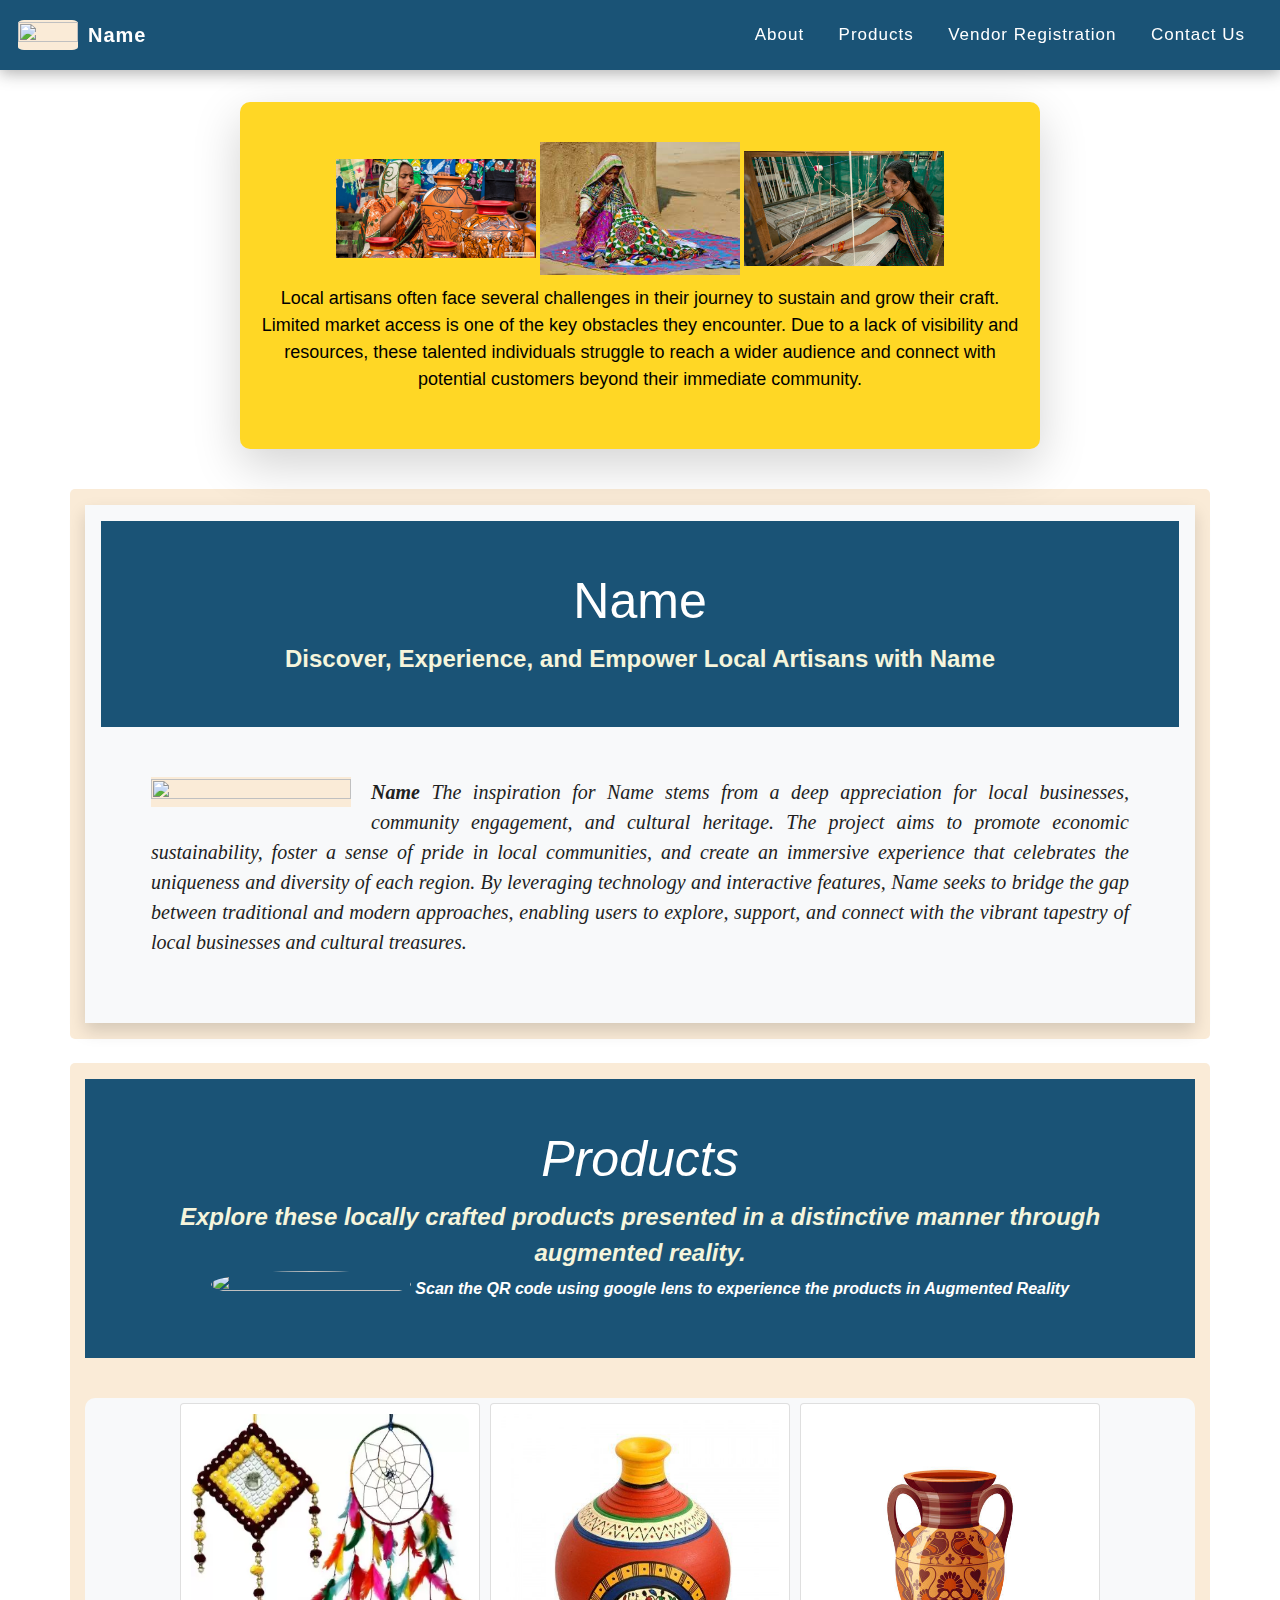
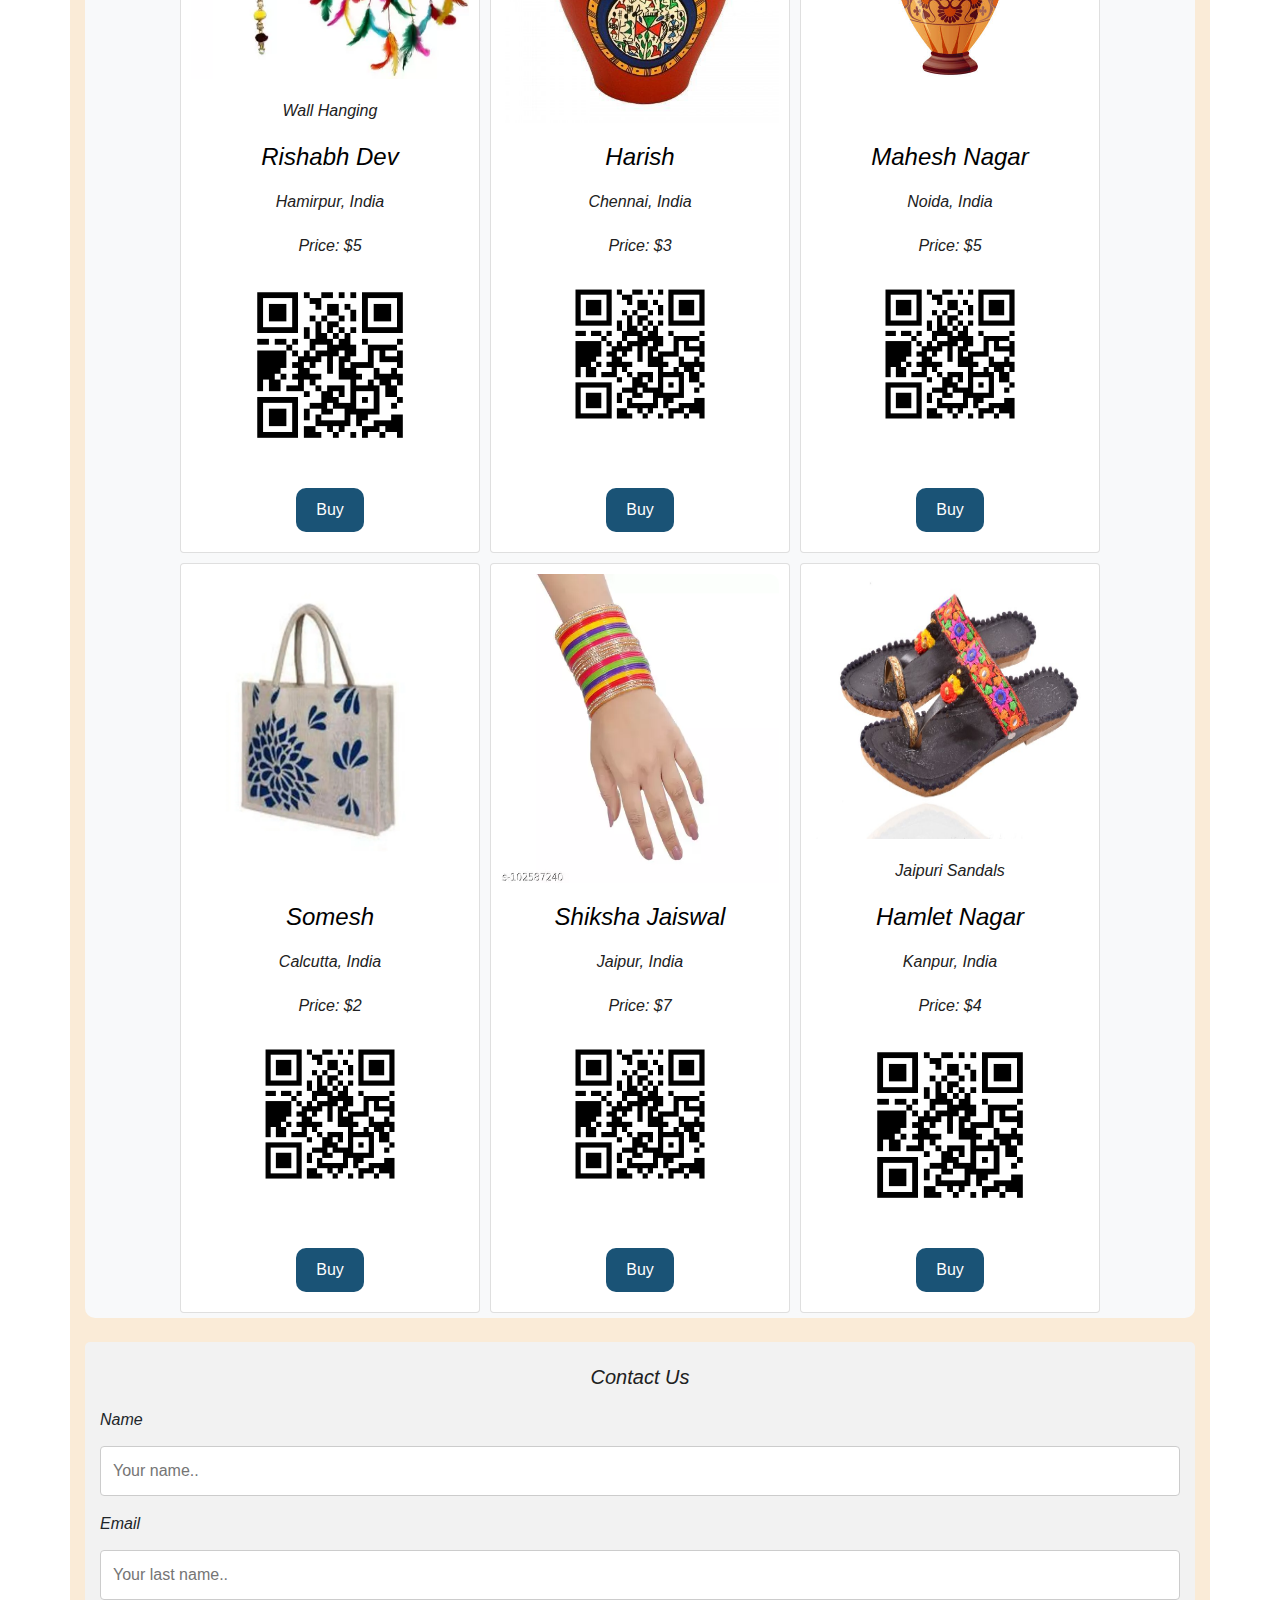
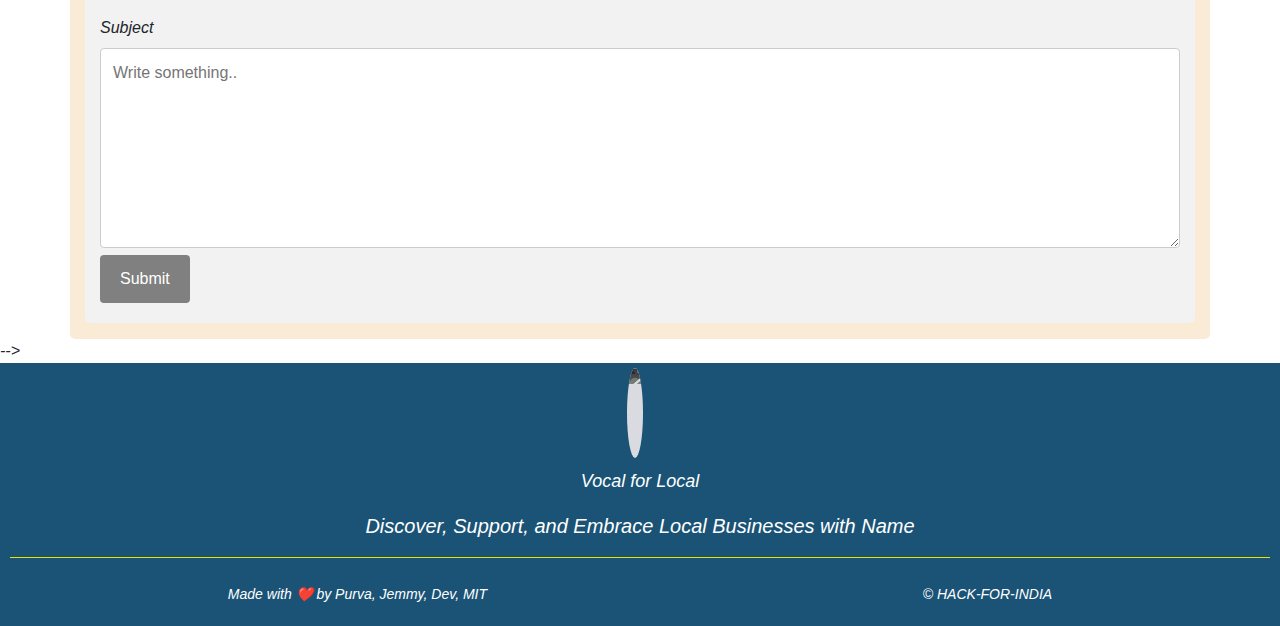
==== index.html @ 107c2bb6 "Added the Frontend" ====
<!DOCTYPE html>
<html>

<head>
  <meta charset="utf-8" />
  <meta name="viewport" content="width=device-width" />
  <title>Name</title>

  <link href="cssFiles/style.css" rel="stylesheet" type="text/css" />

  <link href="https://cdn.jsdelivr.net/npm/bootstrap@5.0.2/dist/css/bootstrap.min.css" rel="stylesheet"
    integrity="sha384-EVSTQN3/azprG1Anm3QDgpJLIm9Nao0Yz1ztcQTwFspd3yD65VohhpuuCOmLASjC" crossorigin="anonymous">
  <link rel="stylesheet" href="https://cdnjs.cloudflare.com/ajax/libs/font-awesome/5.15.3/css/all.min.css" />

  <link rel="preconnect" href="https://fonts.googleapis.com">
  <link rel="preconnect" href="https://fonts.gstatic.com" crossorigin>
  <link href="https://fonts.googleapis.com/css2?family=Poppins&display=swap" rel="stylesheet">

</head>

<body>

  <div class="nav">
    <!-- Nav Logo & Name -->
    <div class="navbar-logo">
      <img src="https://cdn.iconscout.com/icon/premium/png-512-thumb/artifact-5806750-4886838.png?f=webp&w=256" />
      <a href="index.html"><span>Name</span></a>
    </div>

    <!-- Nav menu -->
    <ul class="nav-menu">

      <li class="about"><a href="#about">About</a></li>
      <li><a href="#product">Products</a></li>
      <li><a href="htmlFiles/form.html">Vendor Registration</a></li>
      <li><a href="#contact">Contact Us</a></li>



      <!-- google translate -->
      <div>
        <script type="text/javascript"
          src="https://translate.google.com/translate_a/element.js?cb=googleTranslateElementInit"></script>
      </div>
  </div>

  <!-- bootstrp nav end -->





  <br />
  <div class="text-container shadow-lg mb-3 mt-2">
    <img class="tim" src="Images/local.png" height="370" />
    <img class="tim" src="Images/ar1.jpg" height="370" />
    <img class="tim" src="Images/ar2.jpg" height="370" />

    <p class="description">
      Local artisans often face several challenges in their journey to sustain and grow their craft. Limited market
      access is one of the key obstacles they encounter. Due to a lack of visibility and resources, these talented
      individuals struggle to reach a wider audience and connect with potential customers beyond their immediate
      community.
    </p>
  </div>

  <br />

  <link href="https://stackpath.bootstrapcdn.com/bootstrap/4.3.1/css/bootstrap.min.css" rel="stylesheet" />

  <div id="about" class="container py-3" style="background-color: antiquewhite;">
    <div class="row">
      <div class="col-sm-12">
        <div class="d-block clearfix bg-light p-3 shadow">
          <a class="float-left mr-3"> </a>
          <div class="header">
            <h1>Name</h1>
            <p style="color: beige;"><b>Discover, Experience, and Empower Local Artisans with Name</b></p>
          </div>
          <div class="content">
            <img src="https://cdn.iconscout.com/icon/premium/png-512-thumb/artifact-5806750-4886838.png?f=webp&w=256" height="170" align="left" />
            <p>
              <i><b>Name</b> The inspiration for Name stems from a deep appreciation for local businesses,
                community engagement, and cultural heritage. The project aims to promote economic sustainability, foster
                a sense of pride in local communities, and create an immersive experience that celebrates the uniqueness
                and diversity of each region. By leveraging technology and interactive features, Name seeks to
                bridge the gap between traditional and modern approaches, enabling users to explore, support, and
                connect with the vibrant tapestry of local businesses and cultural treasures.
            </p>
          </div>
        </div>
      </div>
    </div>
  </div>
  </div>

  <br />
  <div id="product" class="container py-3" style="background-color: antiquewhite;">

    <div class="header">
      <h1>Products</h1>
      <p style="color: beige;"><b>Explore these locally crafted products presented in a distinctive manner through augmented reality.</b></p>
      <img style="border-radius: 50%;" src="https://i.pinimg.com/originals/45/04/28/4504285f9f12ea09bed8366f05a399d4.gif">
      <b>Scan the QR code using google lens to experience the products in Augmented Reality</b>
    </div>

    <div class="card-container">

      <div class="card-container" style=" background:#f8f9fa; border-radius: 10px;">
        <div class="card">
          <img src="Images/hang.webp" alt="Artifact Image" height="150" width="150">
          <div class="details">
            <p>Wall Hanging</p>
            <h3>Rishabh Dev</h3>
            <p>Hamirpur, India</p>
            <p>Price: $5</p>
            <img src="Images/qrcode.png" alt="Artifact QR Code" height="100" width="100">
          </div>
          <button class="connect-button">Buy</button>
        </div>

        <div class="card">
          <img src="Images/pot.jpg" alt="Artifact Image" height="150" width="150">
          <div class="details">
            <h3>Harish</h3>
            <p>Chennai, India</p>
            <p>Price: $3</p>
            <img src="Images/qrcode.png" alt="Artifact QR Code" height="100" width="100">
          </div>
          <button class="connect-button">Buy</button>
        </div>

        <div class="card">
          <img src="Images/jug.jpg" alt="Artifact Image" height="150" width="150">
          <div class="details">
            <h3>Mahesh Nagar</h3>
            <p>Noida, India</p>
            <p>Price: $5</p>
            <img src="Images/qrcode.png" alt="Artifact QR Code" height="100" width="100">
          </div>
          <button class="connect-button">Buy</button>
        </div>

        <div class="card">
          <img src="Images/jutebag.webp" alt="Artifact Image" height="150" width="150">
          <div class="details">
            <h3>Somesh</h3>
            <p>Calcutta, India</p>
            <p>Price: $2</p>
            <img src="Images/qrcode.png" alt="Artifact QR Code" height="100" width="100">
          </div>
          <button class="connect-button">Buy</button>
        </div>


        <div class="card">
          <img src="Images/bangle.webp" alt="Artifact Image" height="150" width="150">
          <div class="details">
            <h3>Shiksha Jaiswal</h3>
            <p>Jaipur, India</p>
            <p>Price: $7</p>
            <img src="Images/qrcode.png" alt="Artifact QR Code" height="100" width="100">
          </div>
          <button class="connect-button">Buy</button>
        </div>

        <div class="card">
          <img src="Images/boots.jpeg" alt="Artifact Image" height="150" width="150">
          <div class="details">
            <p>Jaipuri Sandals</p>
            <h3>Hamlet Nagar</h3>
            <p>Kanpur, India</p>
            <p>Price: $4</p>
            <img src="Images/qrcode.png" alt="Artifact QR Code" height="100" width="100">
          </div>
          <button class="connect-button">Buy</button>
        </div>


      </div>
    </div>


    <br />




    <div class="container" id="contact">

      <div align="center">
        <p>Contact Us</p>
      </div>
      <form action="https://formspree.io/f/xayaokzl" method="POST">

        <label for="fname">Name</label>
        <input type="text" id="fname" name="firstname" placeholder="Your name..">

        <label for="lname">Email</label>
        <input type="text" id="lname" name="lastname" placeholder="Your last name..">

        <label for="subject">Subject</label>
        <textarea id="subject" name="subject" placeholder="Write something.." style="height:200px"></textarea>

        <button class="buttonsub" type="submit" value="Submit">Submit</button>

      </form>
    </div>




  </div> -->

  <footer style="padding: 5px 10px">
    <div class="logo-title">
      <img class="logo" src="https://amritmahotsav.nic.in/writereaddata/Portal/Images/Thanjavur-001.png" style="
            height: 90px;
            width: auto;
            margin-right: 10px;
            filter: invert(84%) sepia(28%) saturate(30%) hue-rotate(195deg)
              brightness(97%) contrast(99%);
          " />
      <h3 class="title" style="
            font-size: 28px;
            text-align: end;
            color: #fff;
            margin-top: 12px;
          ">

      </h3>
    </div>
    <div class="tagline">
      <p style="font-size: 18px; text-align: center; color: #fff">
        Vocal for Local
      </p>
    </div>
    <div class="intro">
      <p class="text-white" style="text-align: center">
        Discover, Support, and Embrace Local Businesses with Name
      </p>
    </div>

    <hr color="#FFFF" size="10" />
    <div class="copyright" style="display: flex; justify-content: space-around">
      <p class="text-white" style="font-size: 14px; text-align: center; margin-top: 10px;">
        Made with ❤️ by Purva, Jemmy, Dev, MIT
      </p>
      <p class="text-white" style="font-size: 14px; text-align: center; margin-top: 10px">
        &copy; HACK-FOR-INDIA
      </p>
    </div>
  </footer>

  <!-- bootstrap js -->
  <script src="https://cdn.jsdelivr.net/npm/bootstrap@5.0.2/dist/js/bootstrap.bundle.min.js"
    integrity="sha384-MrcW6ZMFYlzcLA8Nl+NtUVF0sA7MsXsP1UyJoMp4YLEuNSfAP+JcXn/tWtIaxVXM"
    crossorigin="anonymous"></script>

</body>

</html>
---- cssFiles/style.css ----
* {
  /* margin: 0;
    padding: 0; */
  box-sizing: border-box;
}

html {
  height: 100%;
  width: 100%;
}

p {
  color: rgb(33, 33, 33);
  font-size: 20px;
}

body {
  /* background-image: url('D:\\HackForIndia\\AR-tifacts\\Images\\backimage.jpg'); */
  background-repeat: no-repeat;
  background-size: 100% 70%;
  background-color: #1A5376;
  margin: 0;
  padding: 0;
  font-family: Arial, sans-serif;
}

/* Navbar Start */

.nav {
  height: 70px;
  background-color: #1A5376 !important;
  box-shadow: 0 3px 15px rgba(51, 49, 49, 0.4);
  display: flex;
  align-items: center;
  justify-content: space-between;
  padding-right: 20px;
  position: sticky;
  z-index: 99;
  top: 0;
  font-family: sans-serif;
  user-select: none;
}

.navbar-logo {
  display: flex;
  align-items: center;
  text-transform: uppercase;
  font-size: 20px;
  letter-spacing: 1px;
  padding-left: 18px;
}

.navbar-logo img {
  width: 60px;
  background-color: antiquewhite;
  border-radius: 10%;
  margin-top: 10px;
}

.navbar-logo span {
  text-transform: none;
  font-weight: bold;
  color: white;
  margin-left: 10px;
}

.navbar-logo a:hover {
  text-decoration: none;
}

.nav ul li {
  display: inline-block;
  padding: auto 20px;
}

.nav-menu {
  margin-bottom: 0;
  padding-left: 0;
}

.nav ul li a {
  color: white !important;
  display: block;
  padding: 0 15px;
  line-height: 70px;
  font-size: 17px;
  background-color: transparent !important;
  transition: 0.3s;
  letter-spacing: 1px;
  margin: 0;
  /* margin: 0 20px; */
}

.nav ul li a:hover {
  color: antiquewhite;
  text-decoration: underline;
  text-decoration-color: antiquewhite;
  transform: translateY(-3px);
}

.dropdown:hover>a {
  color: antiquewhite;
  text-decoration: underline;
  text-decoration-color: antiquewhite;
}

.nav ul ul {
  position: absolute !important;
  top: 85px;
  border-top: 3.5px solid #1A5376;
  background-color: none;
  opacity: 0;
  visibility: hidden;
  padding-left: 0;
}

.nav ul li:hover>ul {
  top: 70px;
  opacity: 1;
  visibility: visible;
  transition: 0.3s linear;
  list-style: none;
}

.nav ul ul li {
  width: 310px;
  display: list-item;
  position: relative;
  border: 1px solid #8ad0ff;
  border-top: none;
}

a.dropdown-item {
  margin: 0 !important;
}

/* ul.dropdown-menu.show{
    margin: 0;
    padding: 0;
  } */
.nav ul ul li a {
  line-height: 25px;
  padding: 10px 15px;
  box-shadow: 0 10px 10px rgba(0, 0, 0, 0.25);
}

/* Google Translate */
#google_translate_element select {
  /* background-color: #2980b9 !important; */

  background-color: #f6edfd;
  color: black;
  border: none;
  border-radius: 3px;
  padding: 6px 8px;
  cursor: pointer;
}

/* Navbar Ends */

.header {
  background-color: #1A5376;
  color: #fff;
  text-align: center;
  padding: 50px;
}

.header h1 {
  font-size: 50px;
  margin: 0;
}

.header p {
  font-size: 24px;
  margin: 0;
  padding-top: 10px;
}

.content {
  margin: 50px;
  text-align: justify;
  font-size: 20px;
  line-height: 1.5;
  color: #1A5376;
  font-family: Cambria, Cochin, Georgia, Times, 'Times New Roman', serif;
}

.content img {
  background-color: antiquewhite;
  margin-right: 20px;
}

.text-container {
  max-width: 800px;
  margin: 0 auto;
  padding: 40px 20px;
  text-align: center;
  background-color: #FFD725;
  border-radius: 10px;
  box-shadow: 0px 2px 5px rgba(0, 0, 0, 0.1);
  position: relative;
  margin-top: 3.5rem;
  transition: all 0.55s ease;
}

.text-container:hover {
  transform: translateY(-8px);
}

.title {
  font-size: 32px;
  font-weight: bold;
  margin-bottom: 20px;
  color: #363636;
}

.description {
  font-size: 18px;
  line-height: 1.5;
  color: black;
}

h3 {
  color: white;
}

.card-container {
  display: flex;
  flex-wrap: wrap;
  align-items: center;
  justify-content: center;
  margin-top: 20px;
  /* background-image: url('https://png.pngtree.com/thumb_back/fh260/background/20210923/pngtree-traditional-african-color-pattern-image_905736.png'); */
}

.card {
  margin: 5px;
  /* background-image: url('https://www.ranchiwomenscollege.org/wpimages/wp08feb7ab_05_06.jpg'); */

}

.card:hover {
  transform: translateY(-8px);
}

.card img {
  width: 100%;
  border-top-left-radius: 10px;
  border-top-right-radius: 10px;
}

.card h3 {
  font-size: 24px;
  margin-top: 10px;
  color: #000000;
}


.card p {
  font-size: 16px;
  margin: 10px;
  text-align: left;
}

.card button {
  background-color: #1A5376;
  color: #2980b9;
  border: none;
  padding: 10px 20px;
  margin-bottom: 10px;
  border-radius: 10px;
  cursor: pointer;
  color: white;
  transition: background-color 0.3s ease, color 0.3s ease;
}

.card button:hover {
  background-color: #80cdbf;
  color: white;
  transform: translateY(-2px);
}

.btn-shift {
  display: flex;
  align-items: center;
  justify-content: center;
  padding-top: 5%;
}



footer .logo {
  background-color: #000000;
  border-radius: 50%;
}

footer {
  background-color: #1A5376;
  color: #fff;
  padding: 20px 0;
  font-size: 14px;
}

footer .logo-title {
  display: flex;
  justify-content: center;
  align-items: center;
}

footer .quick-links ul {
  display: flex;
  flex-direction: column;
  align-items: flex-start;
  font-size: 18px;
  margin-top: 15px;
}

footer ul li {
  margin-top: 5px;
}

footer ul li a {
  color: #fff;
  text-decoration: none;
}

footer .quick-links ul li a:hover {
  text-decoration: none;
  padding: 5px;
  background-color: #b1bce0;
  color: #666;
}

@media only screen and (max-width: 768px) {
  .circle {
    width: 80px;
    height: 80px;
    margin: 0 5px;
  }
}



#header {
  margin-top: 10px;
}

#title-Tag-Line {
  font-size: 20px;
}

/* .card-item__bg{
    width: 150px;
    margin-left: auto;
    margin-right: auto;
    left: 0;
    right: 0;
    display: block;
    position: relative;
    margin: 30px auto;
    transform: translate(0px, 50px);
    z-index: 5;
  } */

/* Style inputs with type="text", select elements and textareas */
input[type=text],
select,
textarea {
  width: 100%;
  /* Full width */
  padding: 12px;
  /* Some padding */
  border: 1px solid #ccc;
  /* Gray border */
  border-radius: 4px;
  /* Rounded borders */
  box-sizing: border-box;
  /* Make sure that padding and width stays in place */
  margin-top: 6px;
  /* Add a top margin */
  margin-bottom: 16px;
  /* Bottom margin */
  resize: vertical
    /* Allow the user to vertically resize the textarea (not horizontally) */
}

/* Style the submit button with a specific background color etc */
input[type=submit] {
  background-color: grey;
  color: white;
  padding: 12px 20px;
  border: none;
  border-radius: 4px;
  cursor: pointer;
}

.buttonsub{
  background-color: grey;
  color: white;
  padding: 12px 20px;
  border: none;
  border-radius: 4px;
  cursor: pointer;
}

button:hover{
  background-color: #1A5376;
  color: white;
  transform: translateY(-2px);
}

tim {
  height: 200;
}

/* When moving the mouse over the submit button, add a darker green color */
input[type=submit]:hover {
  background-color: #45a049;
}

/* Add a background color and some padding around the form */
.container {
  border-radius: 5px;
  background-color: #f2f2f2;
  padding: 20px;
}

.card {
  width: 300px;
  height: 750px;
  border: 1px solid #ccc;
  padding: 10px;
  display: flex;
  flex-direction: column;
  align-items: center;
}

img {
  width: 200px;
  height: 50%;
  margin-bottom: 10px;
}

.details {
  display: flex;
  flex-direction: column;
  align-items: center;
  margin-bottom: 10px;
}

h3 {
  margin: 0;
}

.connect-button {
  padding: 8px 16px;
  background-color: #007bff;
  color: #fff;
  border: none;
  border-radius: 4px;
  cursor: pointer;
}
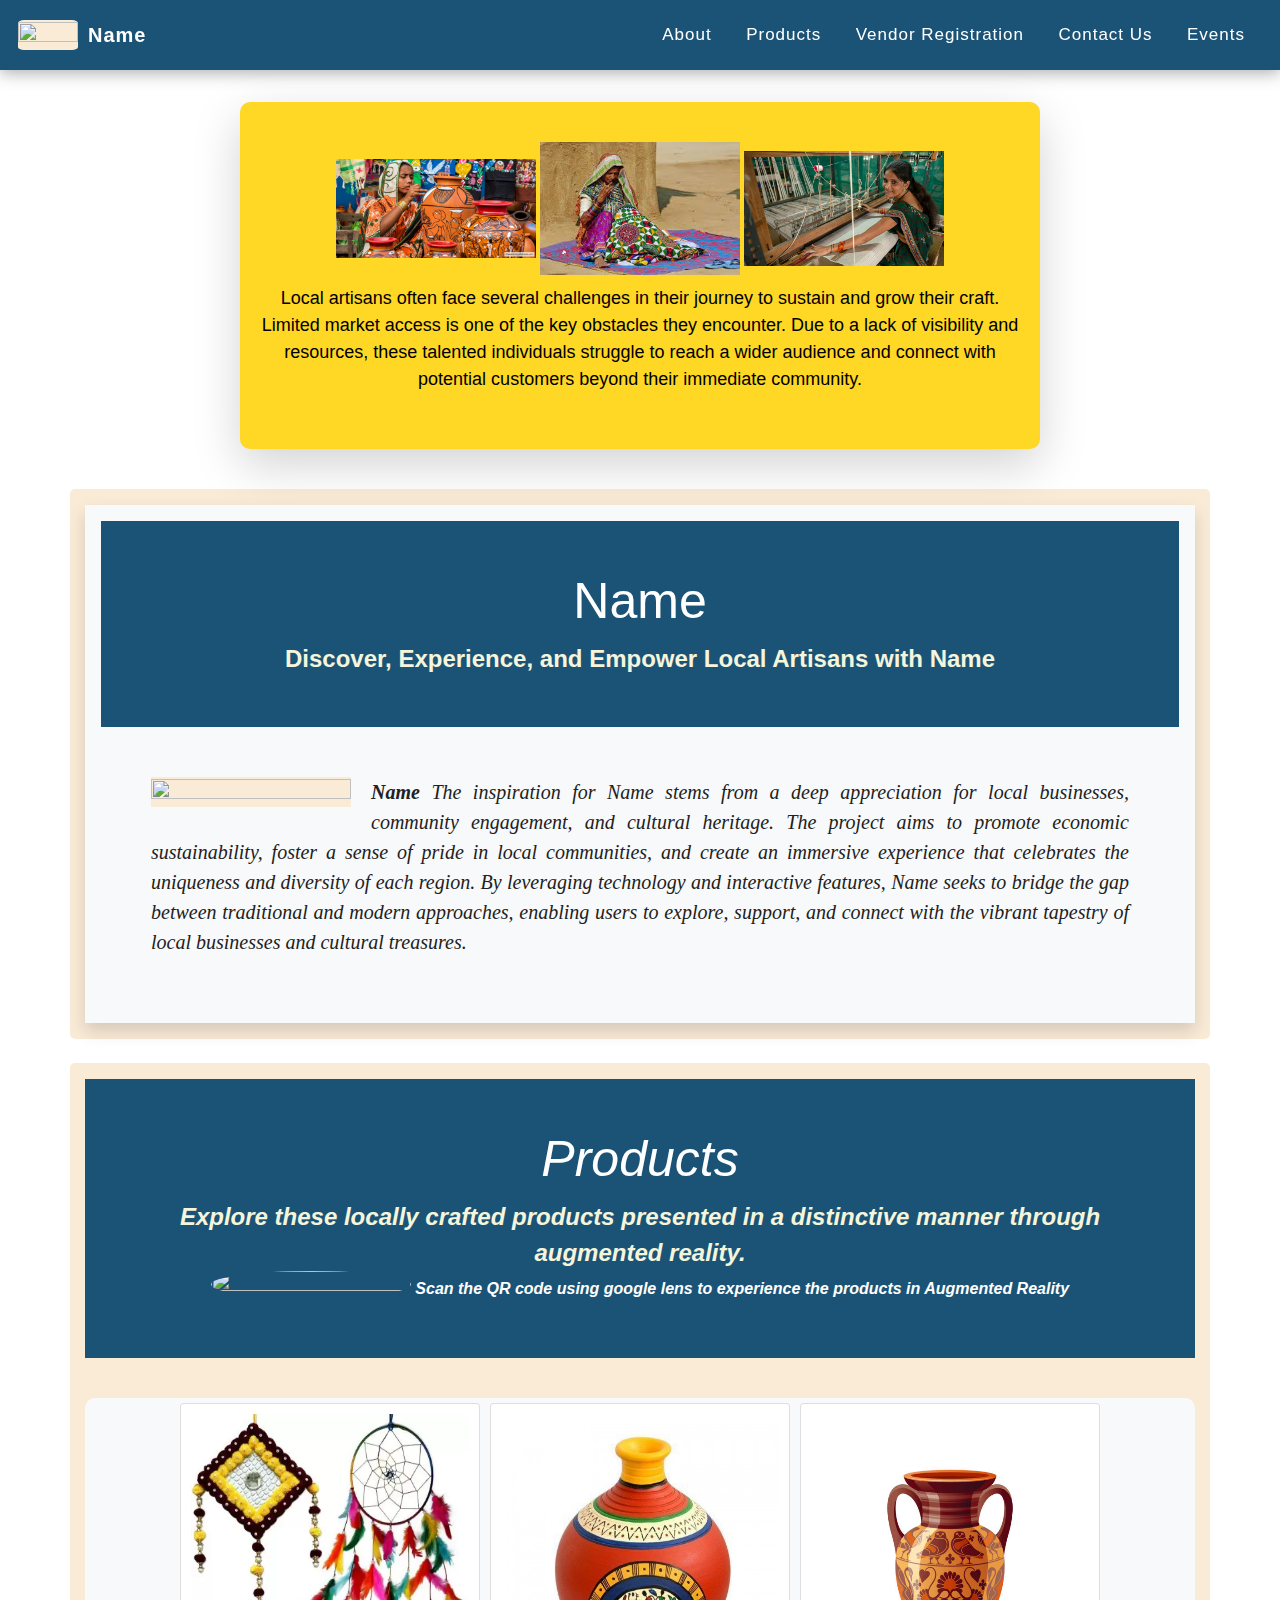
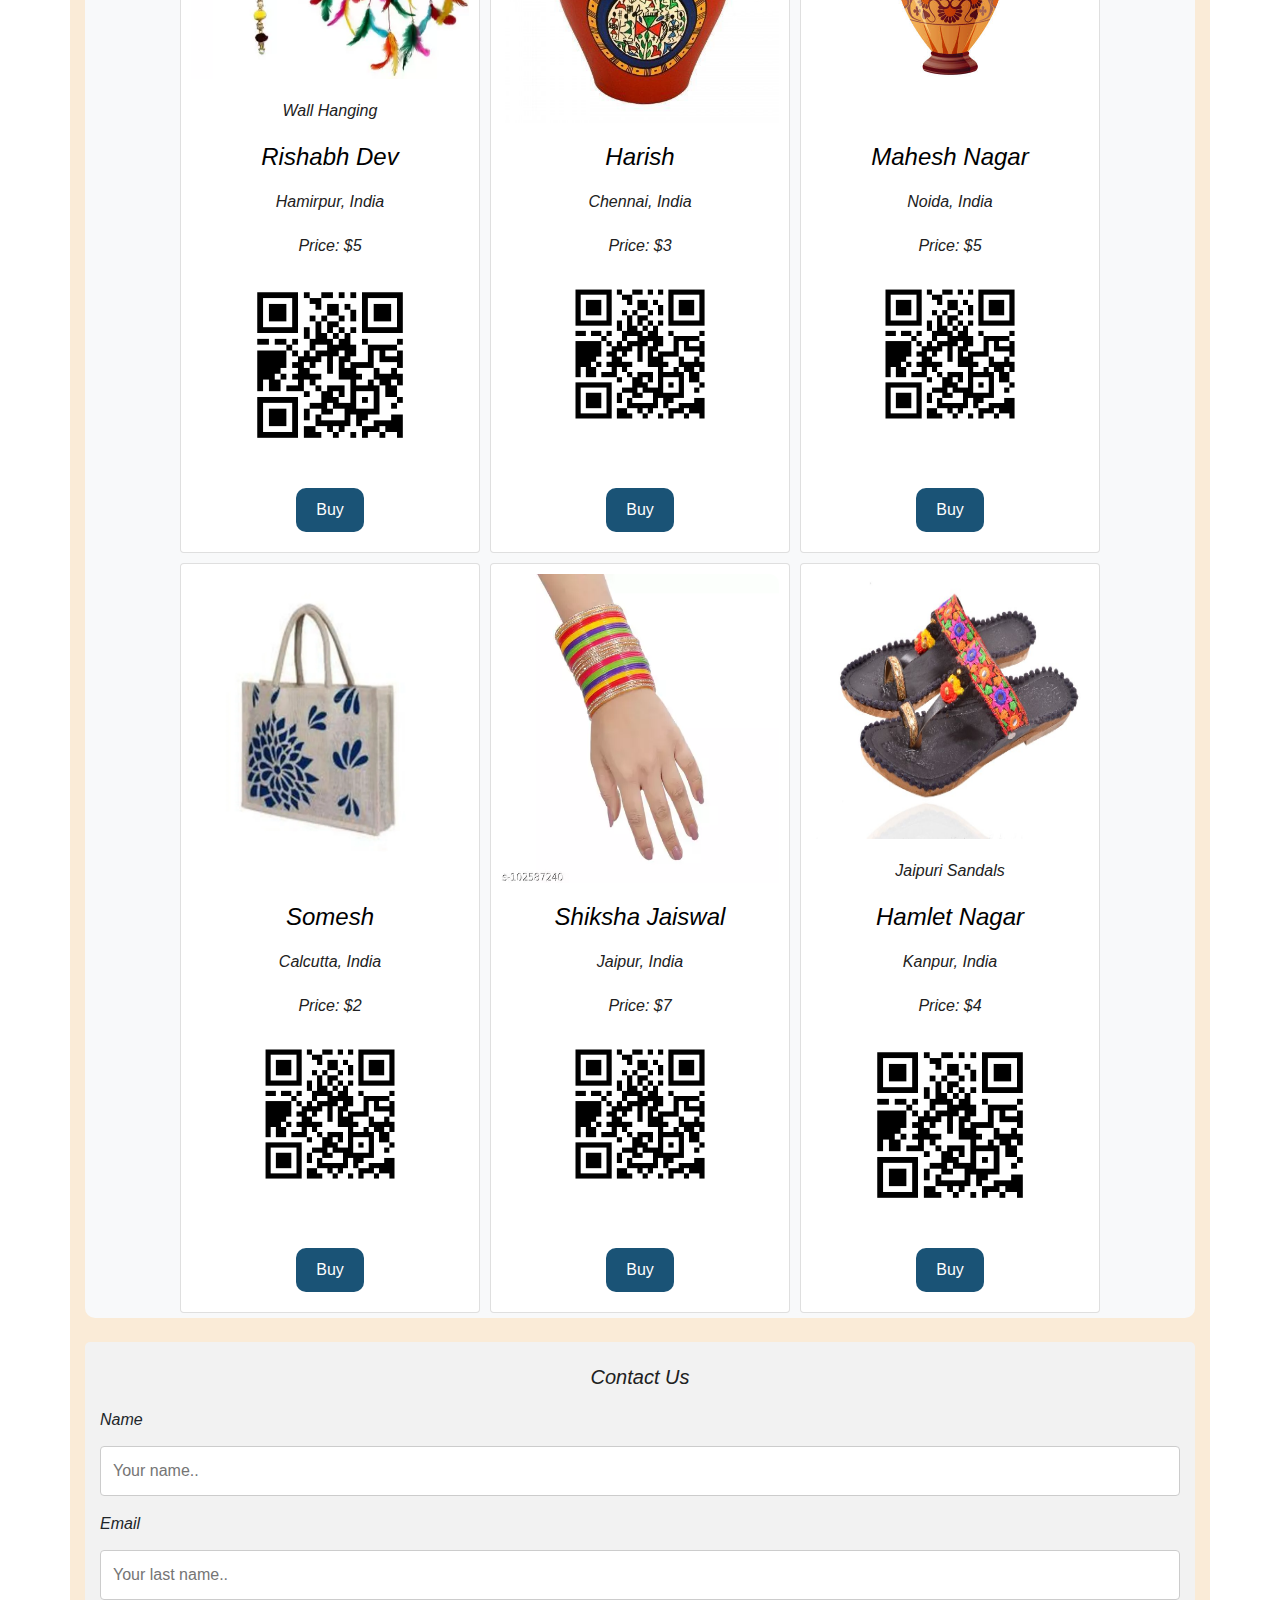
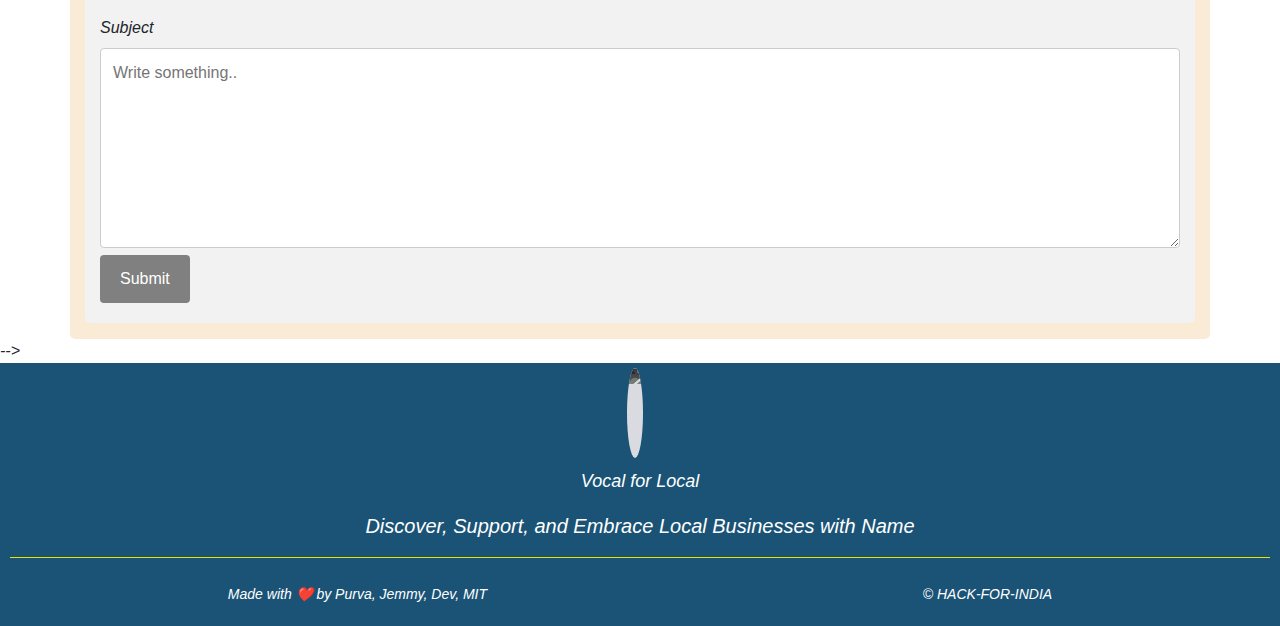
==== commit e10aa6f6: "Changes in Frontend" ====
--- a/index.html
+++ b/index.html
@@ -34,6 +34,8 @@
       <li><a href="#product">Products</a></li>
       <li><a href="htmlFiles/form.html">Vendor Registration</a></li>
       <li><a href="#contact">Contact Us</a></li>
+      <li><a href="./htmlFiles/event.html">Events</a></li>
+
 
 
 
@@ -114,7 +116,8 @@
             <h3>Rishabh Dev</h3>
             <p>Hamirpur, India</p>
             <p>Price: $5</p>
-            <img src="Images/qrcode.png" alt="Artifact QR Code" height="100" width="100">
+            <img src="Images/qrcode.png" alt="Artifact QR Code" height="100" width="100"  id="qr-code">
+            <button class="qr-button" id="qr-button">Click here</button>
           </div>
           <button class="connect-button">Buy</button>
         </div>
@@ -125,18 +128,20 @@
             <h3>Harish</h3>
             <p>Chennai, India</p>
             <p>Price: $3</p>
-            <img src="Images/qrcode.png" alt="Artifact QR Code" height="100" width="100">
-          </div>
-          <button class="connect-button">Buy</button>
-        </div>
-
-        <div class="card">
-          <img src="Images/jug.jpg" alt="Artifact Image" height="150" width="150">
+            <img src="Images/qrcode.png" alt="Artifact QR Code" height="100" width="100"  id="qr-code">
+            <button class="qr-button" id="qr-button">Click here</button>
+          </div>
+          <button class="connect-button">Buy</button>
+        </div>
+
+        <div class="card">
+          <img src="Images/jug.jpg" alt="Artifact Image" height="150" width="150" >
           <div class="details">
             <h3>Mahesh Nagar</h3>
             <p>Noida, India</p>
             <p>Price: $5</p>
-            <img src="Images/qrcode.png" alt="Artifact QR Code" height="100" width="100">
+            <img src="Images/qrcode.png" alt="Artifact QR Code" height="100" width="100" id="qr-code">
+            <button class="qr-button" id="qr-button">Click here</button>
           </div>
           <button class="connect-button">Buy</button>
         </div>
@@ -147,7 +152,9 @@
             <h3>Somesh</h3>
             <p>Calcutta, India</p>
             <p>Price: $2</p>
-            <img src="Images/qrcode.png" alt="Artifact QR Code" height="100" width="100">
+            <!-- <button class="connect-button">Buy</button> -->
+            <img src="Images/qrcode.png" alt="Artifact QR Code" height="100" width="100"  id="qr-code">
+            <button class="qr-button" id="qr-button">Click here</button>
           </div>
           <button class="connect-button">Buy</button>
         </div>
@@ -159,9 +166,10 @@
             <h3>Shiksha Jaiswal</h3>
             <p>Jaipur, India</p>
             <p>Price: $7</p>
-            <img src="Images/qrcode.png" alt="Artifact QR Code" height="100" width="100">
-          </div>
-          <button class="connect-button">Buy</button>
+            <img src="Images/qrcode.png" alt="Artifact QR Code" height="100" width="100"  id="qr-code">
+            <button class="qr-button" id="qr-button">Click here</button>
+          </div>
+          <button class="connect-button" id="buy-button">Buy</button>
         </div>
 
         <div class="card">
@@ -171,11 +179,13 @@
             <h3>Hamlet Nagar</h3>
             <p>Kanpur, India</p>
             <p>Price: $4</p>
-            <img src="Images/qrcode.png" alt="Artifact QR Code" height="100" width="100">
-          </div>
-          <button class="connect-button">Buy</button>
-        </div>
-
+            <img src="Images/qrcode.png" alt="Artifact QR Code" height="100" width="100" id="qr-code">
+            <button class="qr-button" id="qr-button">Click here</button>
+
+          </div>
+          <button class="connect-button" id="buy-button">Buy</button>
+        </div>
+        
 
       </div>
     </div>
@@ -259,4 +269,6 @@
 
 </body>
 
+
+
 </html>--- a/cssFiles/style.css
+++ b/cssFiles/style.css
@@ -453,10 +453,36 @@
 }
 
 .connect-button {
-  padding: 8px 16px;
+  padding: 6px 10px;
   background-color: #007bff;
   color: #fff;
   border: none;
   border-radius: 4px;
   cursor: pointer;
-}+}
+
+/* CSS for hiding the button by default */
+#buy-button {
+  display: block;
+}
+
+#qr-button{
+  display: none;
+}
+
+/* Media query for screens with max width 768px (typical mobile screens) */
+@media screen and (max-width: 768px) {
+  /* Hide the QR code image */
+  #qr-code {
+    display: none;
+  }
+
+  #qr-button{
+    display: block;
+  }
+  
+  /* Show the button */
+  #buy-button {
+    display: block;
+  }
+}
